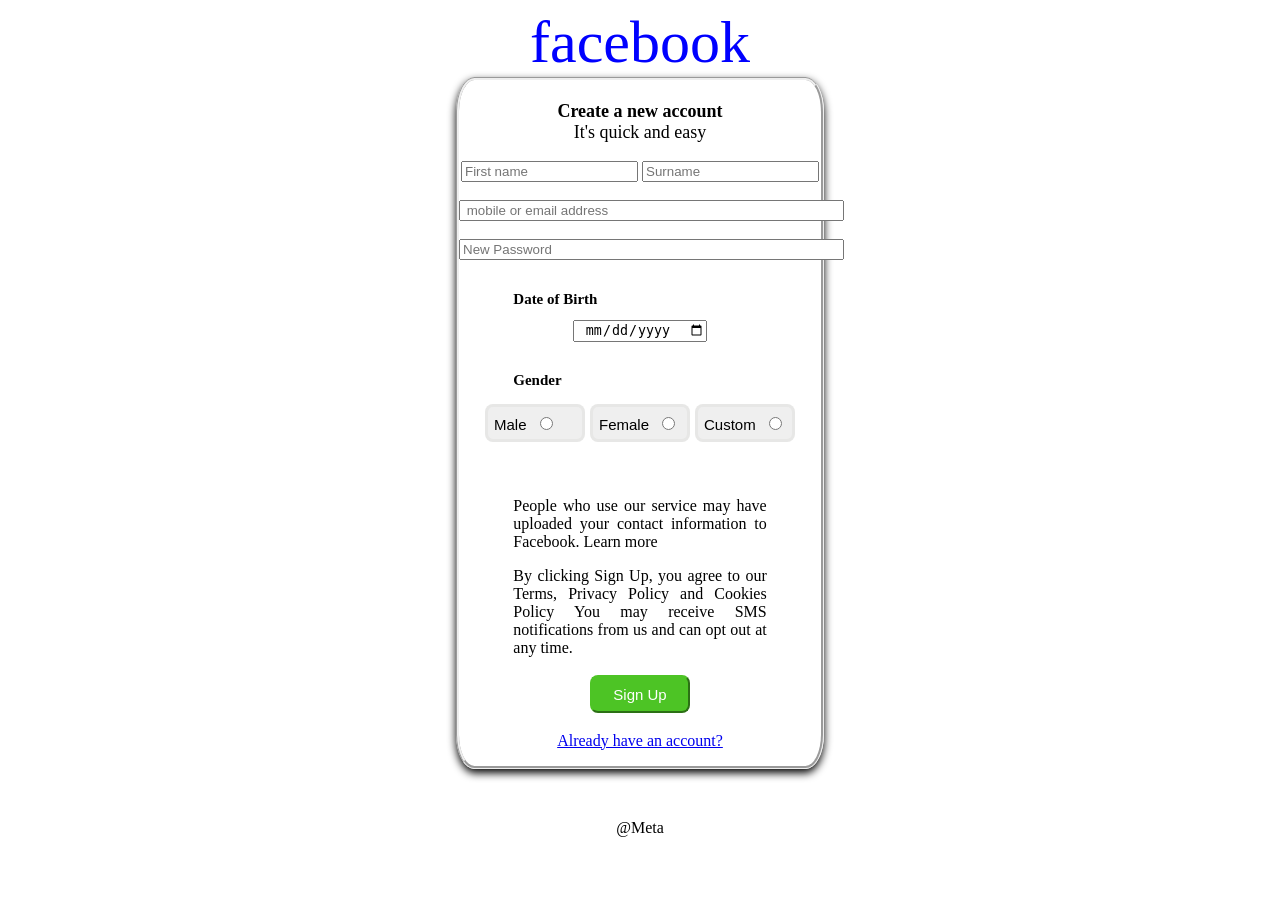
==== Assign_3/index.html @ 57a3d7d8 "first commitxyz" ====
<html>
    <head>
        <title> facebook -sign up</title>
        <link rel="stylesheet" href="style.css">
        <body>
            <header>facebook</header>
            <div id="hello">
                <h1></h1>
                <p id="paragraph"><b>Create a new account</b> <br>It's quick and easy</p>
                <!-- <label>Name: </label> -->
                <input type="text" placeholder="First name" >
                <input type="text" placeholder="Surname">
                <br><br>
                <input type="text" id="textNumberInput" size="46" placeholder=" mobile or email address" >
                <br>
                <br>
                <input type="text" id="textNumberInput" size="46" placeholder="New Password">
                <br>
                <br>
                <h2 id="h22">Date of Birth</h2>
                <input type="date" id="date">
                <br>
                <br>

                <h2 id="h22">Gender</h2>
                <div class="Gender">  
                    <button id="gender" type="checkbox">Male &nbsp<input type="radio" class="radio-button" id="toggle1" name="toggle" >
                    <button id="gender" type="checkbox">Female &nbsp<input type="radio" class="radio-button" id="toggle2" name="toggle" >                     
                    <button id="gender" type="checkbox">Custom &nbsp<input type="radio" class="radio-button" id="toggle3" name="toggle">
                </div>
                <br><br>
                <p id="para">People who use our service may have uploaded your contact information to Facebook. Learn more </p>
                <p id="para">By clicking Sign Up, you agree to our Terms, Privacy Policy and Cookies Policy You may receive SMS notifications from us and can opt out at any time.</p>
                <button id="sign">Sign Up</button>
                <p><a href="login.html">Already have an account?</a></p>
            </div>
            <footer>@Meta</footer>
        </body>
    </head>                                  
</html>
---- Assign_3/style.css ----
body{
    padding-left: 35%;
    padding-right: 35%;
}
header{
    text-align: center;
    color: blue;
    font-size: 60px;
    font-style: bold;
}
#paragraph{
    text-align: center;
    font-size: large;
}

#hello{
    text-align: center;
    border: solid;
    border-style: groove; 
    border-radius: 5%;
    box-shadow: 0 4px 8px  rgba(0,0,0,30); 
}

#mobile, #Password{
    padding-left: 175px;
    text-align: left;
}
.Gender {
    padding-left: 20px;
    padding-right: 20px;
}

#gender {
    border: solid rgba(194, 192, 190, 0.183);
    width: 100px;
    height: 38px;
    text-align: left;
    border-radius: 8px;
    align-items: center;
    font-size: 15px;
    font-family: Arial, Helvetica, sans-serif;
    cursor: pointer;
    margin: 2.5px;
}

#gender:hover {
    box-shadow: 0 4px 8px  rgba(0,0,0,0.24);
  }

p{
    text-align: center;
}
#h22{
    text-align: justify;
    font-size: 15px;
    width: 100px;
}
h1, h2{
    padding-left: 15%;
}
#date, #month, #year{
    padding-left: 10px ;
}
label{
    cursor: pointer;
}
#para{
    text-align: justify;
    padding-left: 15%;
    padding-right: 15%;
}
#sign{
    background-color: rgb(77, 196, 37);
    color: white;
    border-color: rgb(77, 196, 37);
    width: 100px;
    height: 38px;
    text-align: center;
    border-radius: 8px;
    align-items: center;
    font-size: 15px;
    font-family: Arial, Helvetica, sans-serif;
    cursor: pointer;
    margin: 2.5px;
}
#sign:hover {
    box-shadow: 0 4px 8px  rgba(0,0,0,0.24);
  }
footer{
    text-align: center;
    padding-top: 50px;
}




/* .................. */
#hi
{
    text-align: center;
    border: solid;
    border-style: groove; 
    border-radius: 5%;
    box-shadow: 0 4px 8px  rgba(0,0,0,30);
    padding-top: 10%;
    padding-bottom: 10%;
}
#login{
    text-align: center;
    background-color: blue;
    color: white;
    border-color: blue;
    width: 340px;
    height: 38px;
    border-radius: 8px;
    align-items: center;
    font-size: 15px;
    font-family: Arial, Helvetica, sans-serif;
    cursor: pointer;
    margin: 2.5px;
}
#login:hover {
    box-shadow: 0 4px 8px  rgba(0,0,0,0.24);
  }
h5{
    color: blue;
}
#New{
    text-align: center;
    background-color: rgb(77, 196, 37);
    color: white;
    border-color: rgb(77, 196, 37);
    width: 200px;
    height: 38px;
    border-radius: 8px;
    align-items: center;
    font-size: 15px;
    font-family: Arial, Helvetica, sans-serif;
    cursor: pointer;
    margin: 2.5px;
}
#New:hover {
    box-shadow: 0 4px 8px  rgba(0,0,0,0.24);
  }


  
/* .................. */
#prg
{
    text-align: justify;
    padding-right: 25px;
    padding-left: 25px;
}
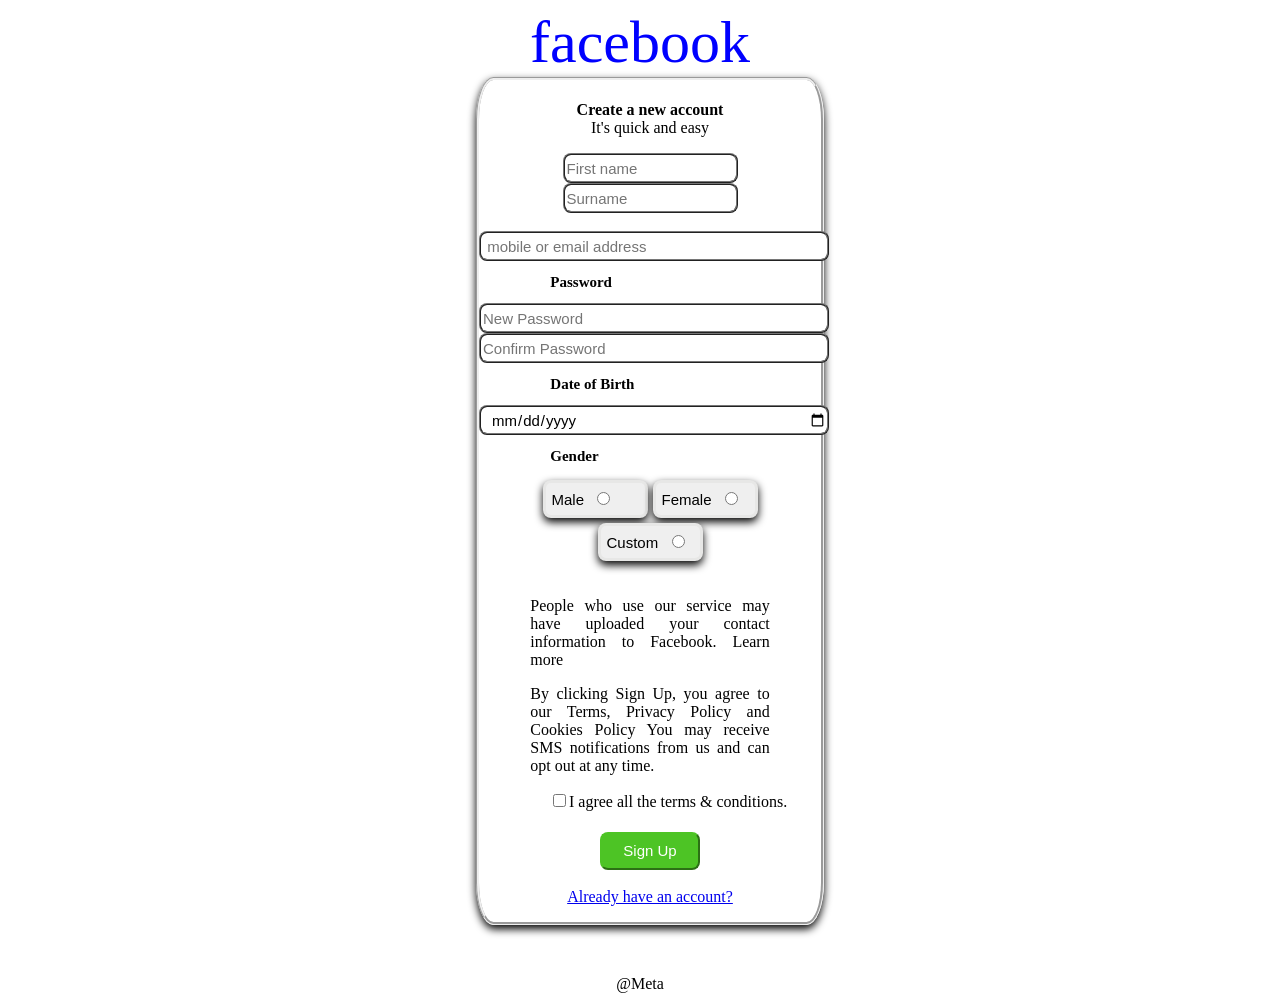
==== commit 4ac041ee: "first commitxyz" ====
--- a/Assign_3/index.html
+++ b/Assign_3/index.html
@@ -8,29 +8,32 @@
                 <h1></h1>
                 <p id="paragraph"><b>Create a new account</b> <br>It's quick and easy</p>
                 <!-- <label>Name: </label> -->
-                <input type="text" placeholder="First name" >
-                <input type="text" placeholder="Surname">
+                <input id="abc" type="text" placeholder="First name" >
+                <input id="abc" type="text" placeholder="Surname">
                 <br><br>
                 <input type="text" id="textNumberInput" size="46" placeholder=" mobile or email address" >
                 <br>
-                <br>
+                <h2 id="h22">Password</h2>
                 <input type="text" id="textNumberInput" size="46" placeholder="New Password">
                 <br>
+                <input type="text" id="textNumberInput" size="46" placeholder="Confirm Password">
                 <br>
                 <h2 id="h22">Date of Birth</h2>
                 <input type="date" id="date">
                 <br>
-                <br>
-
                 <h2 id="h22">Gender</h2>
                 <div class="Gender">  
                     <button id="gender" type="checkbox">Male &nbsp<input type="radio" class="radio-button" id="toggle1" name="toggle" >
                     <button id="gender" type="checkbox">Female &nbsp<input type="radio" class="radio-button" id="toggle2" name="toggle" >                     
                     <button id="gender" type="checkbox">Custom &nbsp<input type="radio" class="radio-button" id="toggle3" name="toggle">
                 </div>
-                <br><br>
+                <br>
                 <p id="para">People who use our service may have uploaded your contact information to Facebook. Learn more </p>
                 <p id="para">By clicking Sign Up, you agree to our Terms, Privacy Policy and Cookies Policy You may receive SMS notifications from us and can opt out at any time.</p>
+                <div id="checkbox">
+                    <Label ><input type="checkbox"  placeholder="I agree">I agree all the terms & conditions.</Label>
+                </div>
+                <br>
                 <button id="sign">Sign Up</button>
                 <p><a href="login.html">Already have an account?</a></p>
             </div>
--- a/Assign_3/style.css
+++ b/Assign_3/style.css
@@ -6,12 +6,70 @@
     text-align: center;
     color: blue;
     font-size: 60px;
-    font-style: bold;
-}
+}
+#abc{
+    background-color: rgb(255, 255, 255);
+    width: 175px;
+    height: 30px;
+    border-style: ridge;
+    text-align: Left;
+    border-radius: 8px;
+    align-items: Left;
+    font-size: 15px;
+    font-family: Arial, Helvetica, sans-serif;
+}
+#textNumberInput{  
+    background-color: rgb(255, 255, 255);
+    width: 350px;
+    height: 30px;
+    border-style: ridge;
+    text-align: Left;
+    border-radius: 8px;
+    align-items: Left;
+    font-size: 15px;
+    font-family: Arial, Helvetica, sans-serif;
+}
+
+/* nav{
+    color: aqua;
+    display: flex;
+    justify-content: space-between;
+    align-items: center;
+    max-width: 1144px;
+    margin: auto;
+    font-style: italic;
+    
+}
+#logo{
+    padding: 1rem;
+    font-weight: 900;
+    color: aqua;
+    text-transform: uppercase;
+}
+.links{
+    display: flex;
+    justify-content: center;
+    align-items: center;
+}
+.links a{
+    color: yellow;
+    text-decoration: underline;
+    padding:1rem ;
+    transition:all 0.5s;
+    -webkit-transition: all 0.5s;
+    -moz-transition:all 0.5s ;
+    transform-box: all 0.5s ;
+    -o-transition: all 0.5s;
+    -o-transition: all 0.5s;
+}
+.links a:hover{
+    background-color: rgb(2, 2, 247);
+}
+
 #paragraph{
     text-align: center;
     font-size: large;
-}
+} */
 
 #hello{
     text-align: center;
@@ -19,6 +77,7 @@
     border-style: groove; 
     border-radius: 5%;
     box-shadow: 0 4px 8px  rgba(0,0,0,30); 
+    margin-left: 20px;
 }
 
 #mobile, #Password{
@@ -32,31 +91,44 @@
 
 #gender {
     border: solid rgba(194, 192, 190, 0.183);
+    width: 105px;
+    height: 38px;
+    text-align: left;
+    border-radius: 8px;
+    align-items: center;
+    font-size: 15px;
+    font-family:Arial, Helvetica, sans-serif;
+    cursor: pointer;
+    margin: 2.5px;
+    box-shadow: 0 4px 8px  rgba(0,0,0,20)
+}
+
+#gender:hover {
+    box-shadow: 0 4px 8px  rgba(0,0,0,0.24);
+  }
+
+p{
+    text-align: center;
+}
+#h22{
+    text-align: justify;
+    font-size: 15px;
     width: 100px;
-    height: 38px;
-    text-align: left;
-    border-radius: 8px;
-    align-items: center;
-    font-size: 15px;
-    font-family: Arial, Helvetica, sans-serif;
-    cursor: pointer;
-    margin: 2.5px;
-}
-
-#gender:hover {
-    box-shadow: 0 4px 8px  rgba(0,0,0,0.24);
-  }
-
-p{
-    text-align: center;
-}
-#h22{
-    text-align: justify;
-    font-size: 15px;
-    width: 100px;
+}
+#date{
+    background-color: rgb(255, 255, 255);
+    width: 350px;
+    height: 30px;
+    border-style: ridge;
+    text-align: Left;
+    border-radius: 8px;
+    align-items: Left;
+    font-size: 15px;
+    font-family: Arial, Helvetica, sans-serif;
 }
 h1, h2{
     padding-left: 15%;
+    margin-left: 20px;
 }
 #date, #month, #year{
     padding-left: 10px ;
@@ -86,6 +158,10 @@
 #sign:hover {
     box-shadow: 0 4px 8px  rgba(0,0,0,0.24);
   }
+#checkbox{
+    text-align: justify;
+    margin-left: 70px;
+}
 footer{
     text-align: center;
     padding-top: 50px;
